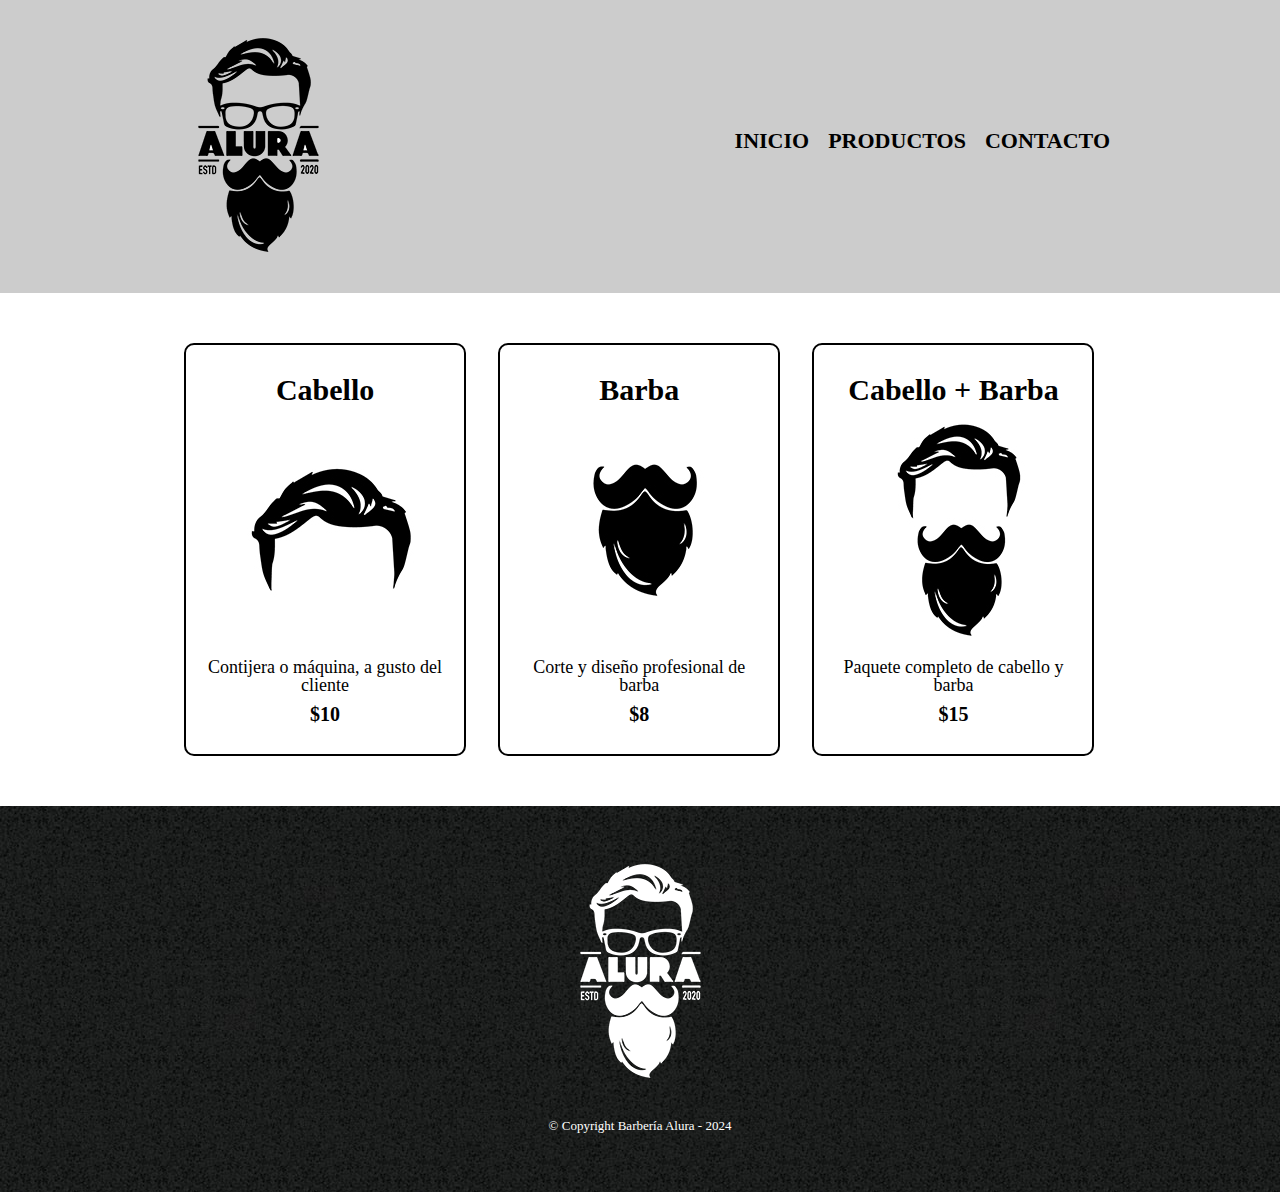
==== productos.html @ 03adc978 "Finished html 02" ====
<!DOCTYPE html>
<html lang="es">
  <head>
    <meta charset="UTF-8" />
    <meta name="viewport" content="width=device-width, initial-scale=1.0" />
    <link rel="stylesheet" href="css/reset.css" />
    <link rel="stylesheet" href="css/productos.css" />
    <title>Productos - Barbería Alura</title>
  </head>
  <body>
    <header>
      <div class="container">
        <h1><img src="img/logo.png" alt="logo barbería alura" /></h1>
        <nav>
          <ul>
            <li class="menu-item"><a href="index.html">Inicio</a></li>
            <li class="menu-item"><a href="productos.html">Productos</a></li>
            <li class="menu-item"><a href="contacto.html">Contacto</a></li>
          </ul>
        </nav>
      </div>
    </header>
    <main>
      <ul class="products">
        <li class="card">
          <h2>Cabello</h2>
          <img src="img/cabello.jpg" alt="" />
          <p class="card-description">Contijera o máquina, a gusto del cliente</p>
          <p class="card-price">$10</p>
        </li>
        <li class="card">
          <h2>Barba</h2>
          <img src="img/barba.jpg" alt="" />
          <p class="card-description">Corte y diseño profesional de barba</p>
          <p class="card-price">$8</p>
        </li>
        <li class="card">
          <h2>Cabello + Barba</h2>
          <img src="img/cabello+barba.jpg" alt="" />
          <p class="card-description">Paquete completo de cabello y barba</p>
          <p class="card-price">$15</p>
        </li>
      </ul>
    </main>
    <footer>
      <img src="img/logo-blanco.png" alt="logo barvería alura blanco" />
      <p class="copyright">&copy; Copyright Barbería Alura - 2024</p>
    </footer>
  </body>
</html>
---- css/productos.css ----
header {
  background-color: #cccccc;
  padding: 20px 0;
}

.container {
  width: 940px;
  position: relative;
  margin: 0 auto;
}
nav {
  position: absolute;
  top: 110px;
  right: 0;
}
nav li {
  display: inline;
  margin: 0 0 0 15px;
}

nav li a:hover {
  color: #c78c19;
  text-decoration: underline;
}

nav a {
  text-transform: uppercase;
  color: #000000;
  font-weight: bold;
  font-size: 22px;
  text-decoration: none;
}

.products {
  width: 940px;
  margin: 0 auto;
  padding: 50px;
}

.products li {
  display: inline-block;
  text-align: center;
  vertical-align: top;
  width: 30%;
  margin: 0 1.5%;
  padding: 30px 20px;
  box-sizing: border-box;
  border: 2px solid black;
  border-radius: 10px;
}

.products li:hover {
  border-color: #c78c19;
}

.products li:active {
  border-color: #088c19;
}

.products li:hover h2 {
  font-size: 32px;
}

.products h2 {
  font-size: 30px;
  font-weight: bold;
}

.card-description {
  font-size: 18px;
}

.card-price {
  margin-top: 10px;
  font-size: 20px;
  font-weight: bold;
}

footer {
  text-align: center;
  background: url("/img/bg.jpg");
  padding: 40px;
}

.copyright {
  color: white;
  font-size: 13px;
  margin: 20px;
}
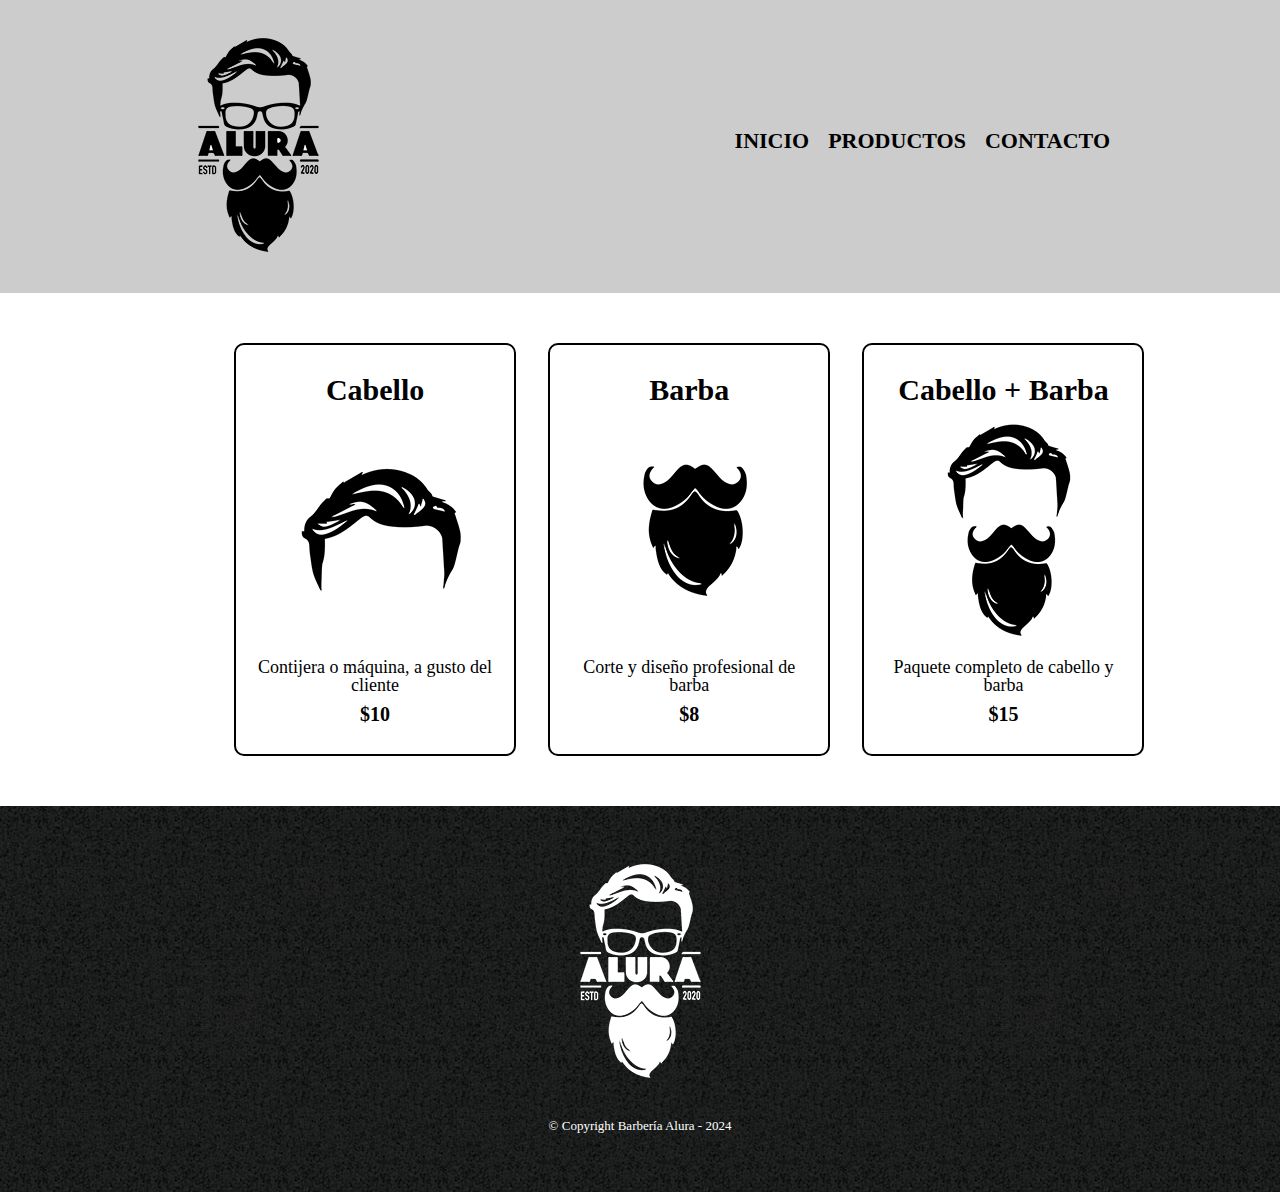
==== commit 34426eaf: "Finished html-03" ====
--- a/productos.html
+++ b/productos.html
@@ -4,7 +4,7 @@
     <meta charset="UTF-8" />
     <meta name="viewport" content="width=device-width, initial-scale=1.0" />
     <link rel="stylesheet" href="css/reset.css" />
-    <link rel="stylesheet" href="css/productos.css" />
+    <link rel="stylesheet" href="css/style.css" />
     <title>Productos - Barbería Alura</title>
   </head>
   <body>
--- a/css/style.css
+++ b/css/style.css
@@ -0,0 +1,150 @@
+header {
+  background-color: #cccccc;
+  padding: 20px 0;
+}
+
+.container {
+  width: 940px;
+  position: relative;
+  margin: 0 auto;
+}
+nav {
+  position: absolute;
+  top: 110px;
+  right: 0;
+}
+nav li {
+  display: inline;
+  margin: 0 0 0 15px;
+}
+
+nav li a:hover {
+  color: #c78c19;
+  text-decoration: underline;
+}
+
+nav a {
+  text-transform: uppercase;
+  color: #000000;
+  font-weight: bold;
+  font-size: 22px;
+  text-decoration: none;
+}
+
+.products {
+  width: 940px;
+  margin: 0 auto;
+  padding: 50px;
+}
+
+.products li {
+  display: inline-block;
+  text-align: center;
+  vertical-align: top;
+  width: 30%;
+  margin: 0 1.5%;
+  padding: 30px 20px;
+  box-sizing: border-box;
+  border: 2px solid black;
+  border-radius: 10px;
+}
+
+.products li:hover {
+  border-color: #c78c19;
+}
+
+.products li:active {
+  border-color: #088c19;
+}
+
+.products li:hover h2 {
+  font-size: 32px;
+}
+
+.products h2 {
+  font-size: 30px;
+  font-weight: bold;
+}
+
+.card-description {
+  font-size: 18px;
+}
+
+.card-price {
+  margin-top: 10px;
+  font-size: 20px;
+  font-weight: bold;
+}
+
+footer {
+  text-align: center;
+  background: url("/img/bg.jpg");
+  padding: 40px;
+}
+
+.copyright {
+  color: white;
+  font-size: 13px;
+  margin: 20px;
+}
+
+main {
+  width: 940px;
+  margin: 0 auto;
+}
+
+form {
+  margin: 40px 0;
+}
+
+form label,
+form legend {
+  display: block;
+  font-size: 20px;
+  margin: 0 0 10px;
+}
+
+.padron-input {
+  display: block;
+  width: 50%;
+  margin: 0 0 20px;
+  padding: 10px 25px;
+}
+.notify_checkbox {
+  margin: 25px 0;
+}
+
+.submit-button {
+  width: 40%;
+  padding: 15px 0;
+  font-size: 18px;
+  font-weight: bold;
+  color: white;
+  background-color: orange;
+  border: none;
+  border-radius: 5px;
+  transition: 1s all;
+  cursor: pointer;
+}
+
+.submit-button:hover {
+  background-color: darkorange;
+  transform: scale(1.2);
+}
+
+table {
+  margin: 40px 40px;
+}
+
+th {
+  padding: 5px 10px;
+  background-color: #555555;
+  color: white;
+  font-weight: bold;
+}
+
+td,
+th {
+  border: 1px solid black;
+  padding: 10px 15px;
+}
